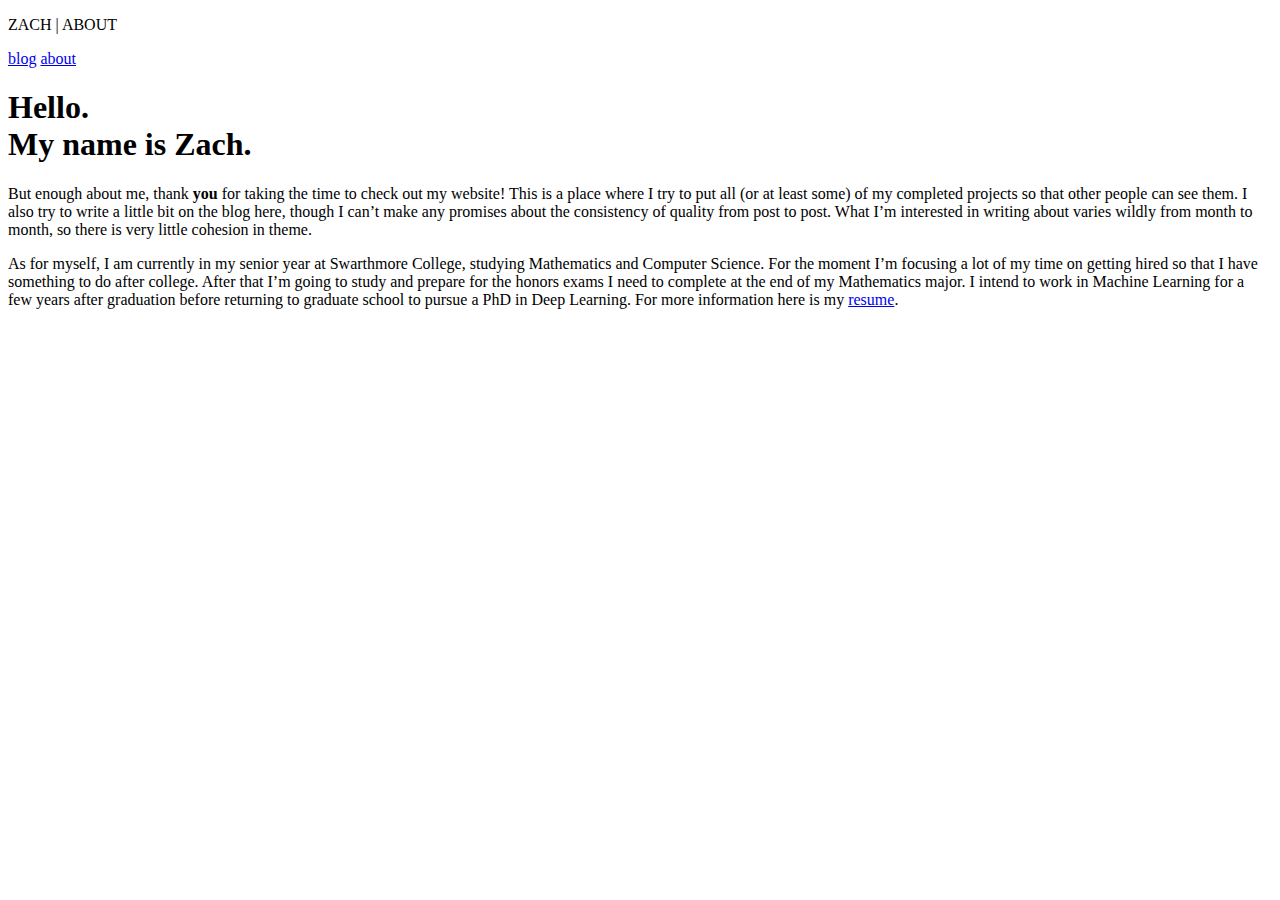
==== about/index.html @ e1f84a95 "first commit" ====
<!doctype html>
<html lang="en">
  <head>
    <meta charset="utf-8">
    <meta name="viewport" content="width=device-width, initial-scale=1, shrink-to-fit=no">
    <title>about</title>
    
<link rel="stylesheet" href="http://example.org/css/style.css">

</head>

  <body>
    <header>
    <p>
        ZACH | ABOUT
    </p>
    <nav>
        
        <a href="/">blog</a>
        
        <a href="/about/">about</a>
        
    </nav>
</header>

    <div class="container">
      <main id="main">
       

<h1>
    Hello.
    <br>
    My name is Zach.
</h1>
<p>
    <p>But enough about me, thank <strong>you</strong> for taking the time to check out my website!
This is a place where I try to put all (or at least some) of my completed
projects so that other people can see them. I also try to write a little bit on
the blog here, though I can&rsquo;t make any promises about the consistency of quality
from post to post. What I&rsquo;m interested in writing about varies wildly from month
to month, so there is very little cohesion in theme.</p>

<p>As for myself, I am currently in my senior year at Swarthmore College, studying
Mathematics and Computer Science. For the moment I&rsquo;m focusing a lot of my time
on getting hired so that I have something to do after college. After that I&rsquo;m
going to study and prepare for the honors exams I need to complete at the end of
my Mathematics major. I intend to work in Machine Learning for a few years after
graduation before returning to graduate school to pursue a PhD in Deep Learning.
For more information here is my <a href="/resume.pdf">resume</a>.</p>

</p>

      </main>
    </div>
  </body>
</html>
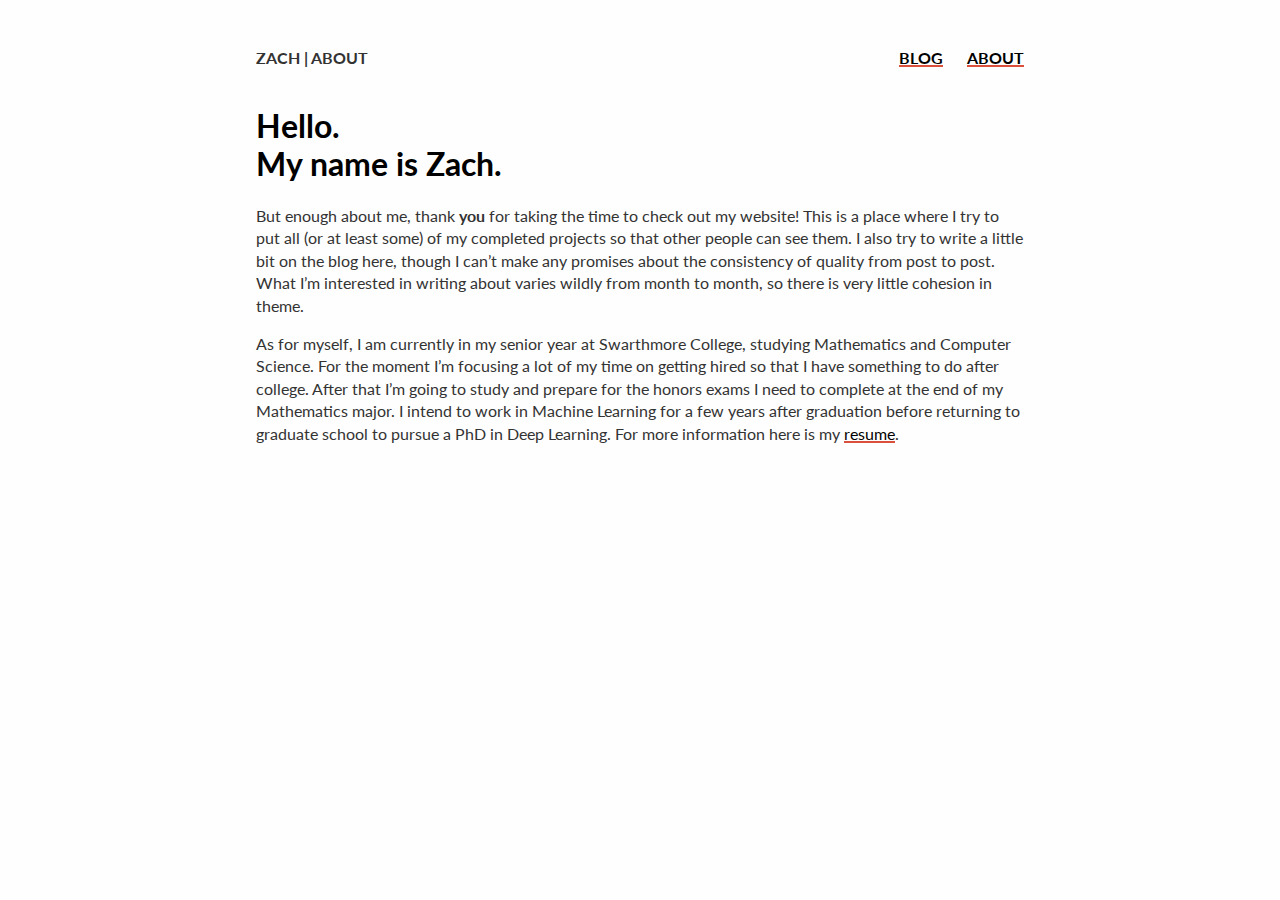
==== commit 5a69b9bf: "rebuilding site Mon Dec 16 16:37:58 EST 2019" ====
--- a/about/index.html
+++ b/about/index.html
@@ -4,8 +4,7 @@
     <meta charset="utf-8">
     <meta name="viewport" content="width=device-width, initial-scale=1, shrink-to-fit=no">
     <title>about</title>
-    
-<link rel="stylesheet" href="http://example.org/css/style.css">
+    <link rel="stylesheet" href="https://balloonanimal.github.io/css/style.css">
 
 </head>
 
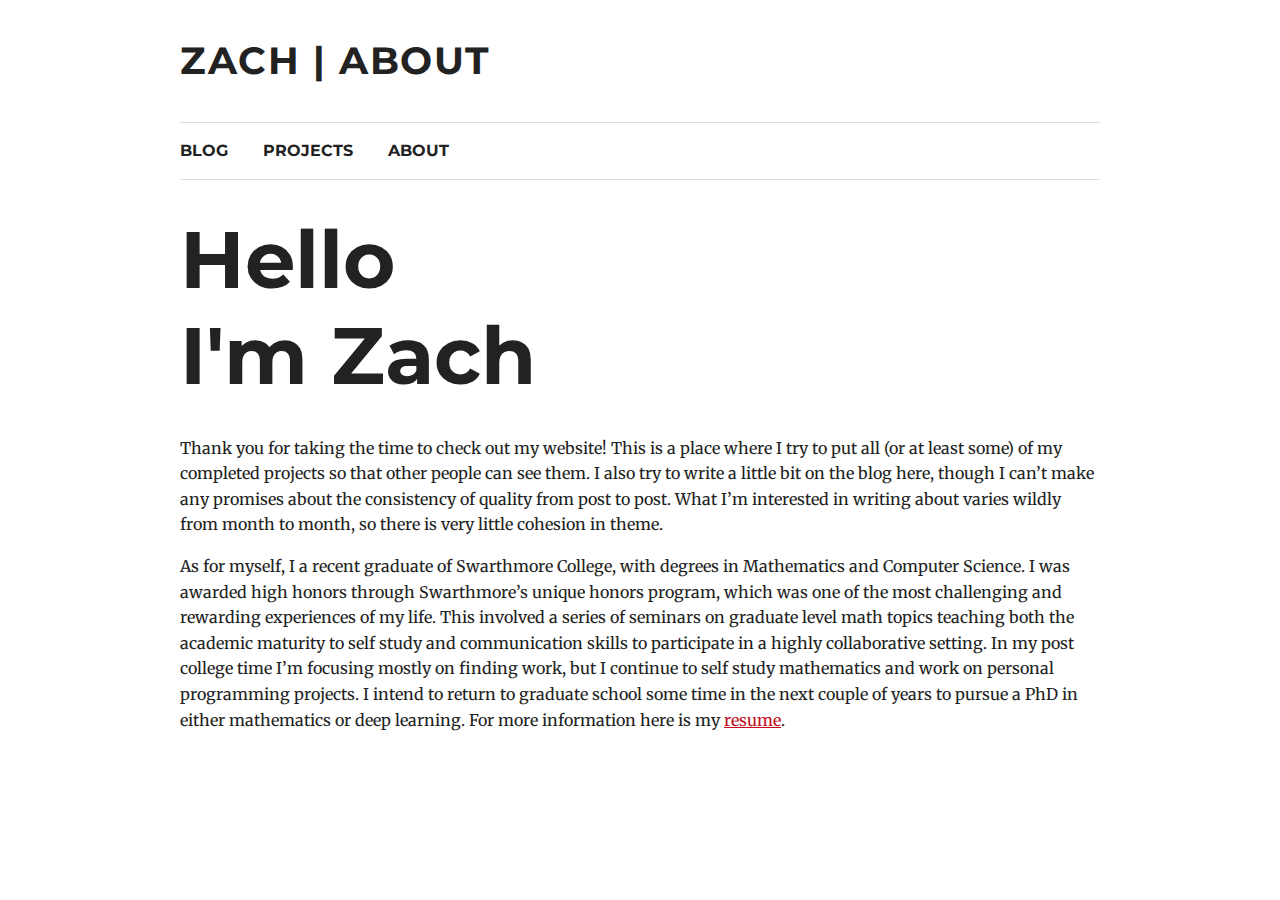
==== commit 8c709e3b: "rebuilding site Mon Jul 27 15:30:47 EDT 2020" ====
--- a/about/index.html
+++ b/about/index.html
@@ -3,53 +3,58 @@
   <head>
     <meta charset="utf-8">
     <meta name="viewport" content="width=device-width, initial-scale=1, shrink-to-fit=no">
-    <title>about</title>
-    <link rel="stylesheet" href="https://balloonanimal.github.io/css/style.css">
+    <title>About</title>
+    <link href="//fonts.googleapis.com/css?family=Merriweather:400,300,600" rel="stylesheet" type="text/css">
+<link href="//fonts.googleapis.com/css?family=Montserrat:700" rel="stylesheet" type="text/css">
+
+<link rel="stylesheet" href="https://balloonanimal.github.io/css/style.css">
 
 </head>
 
-  <body>
+  <body class="container">
     <header>
-    <p>
-        ZACH | ABOUT
-    </p>
+    <h5 class="tag">
+        zach | About
+    </h5>
     <nav>
-        
-        <a href="/">blog</a>
-        
-        <a href="/about/">about</a>
-        
+        <div class="container">
+            <ul class="navlist">
+                
+                <li class="navitem">
+                    <a href="/">blog</a>
+                </li>
+                
+                <li class="navitem">
+                    <a href="/projects/">projects</a>
+                </li>
+                
+                <li class="navitem">
+                    <a href="/about/">about</a>
+                </li>
+                
+            </ul>
+        </div>
     </nav>
 </header>
 
-    <div class="container">
-      <main id="main">
-       
+    <main id="main">
+      
 
-<h1>
-    Hello.
-    <br>
-    My name is Zach.
+<h1 class="title">
+    Hello <br> I'm Zach
 </h1>
+
 <p>
-    <p>But enough about me, thank <strong>you</strong> for taking the time to check out my website!
+    <p>Thank you for taking the time to check out my website!
 This is a place where I try to put all (or at least some) of my completed
 projects so that other people can see them. I also try to write a little bit on
 the blog here, though I can&rsquo;t make any promises about the consistency of quality
 from post to post. What I&rsquo;m interested in writing about varies wildly from month
 to month, so there is very little cohesion in theme.</p>
-
-<p>As for myself, I am currently in my senior year at Swarthmore College, studying
-Mathematics and Computer Science. For the moment I&rsquo;m focusing a lot of my time
-on getting hired so that I have something to do after college. After that I&rsquo;m
-going to study and prepare for the honors exams I need to complete at the end of
-my Mathematics major. I intend to work in Machine Learning for a few years after
-graduation before returning to graduate school to pursue a PhD in Deep Learning.
-For more information here is my <a href="/resume.pdf">resume</a>.</p>
+<p>As for myself, I a recent graduate of Swarthmore College, with degrees in Mathematics and Computer Science. I was awarded high honors through Swarthmore&rsquo;s unique honors program, which was one of the most challenging and rewarding experiences of my life. This involved a series of seminars on graduate level math topics teaching both the academic maturity to self study and communication skills to participate in a highly collaborative setting. In my post college time I&rsquo;m focusing mostly on finding work, but I continue to self study mathematics and work on personal programming projects. I intend to return to graduate school some time in the next couple of years to pursue a PhD in either mathematics or deep learning. For more information here is my <a href="/static/resume.pdf">resume</a>.</p>
 
 </p>
 
-      </main>
-    </div>
+    </main>
   </body>
 </html>
